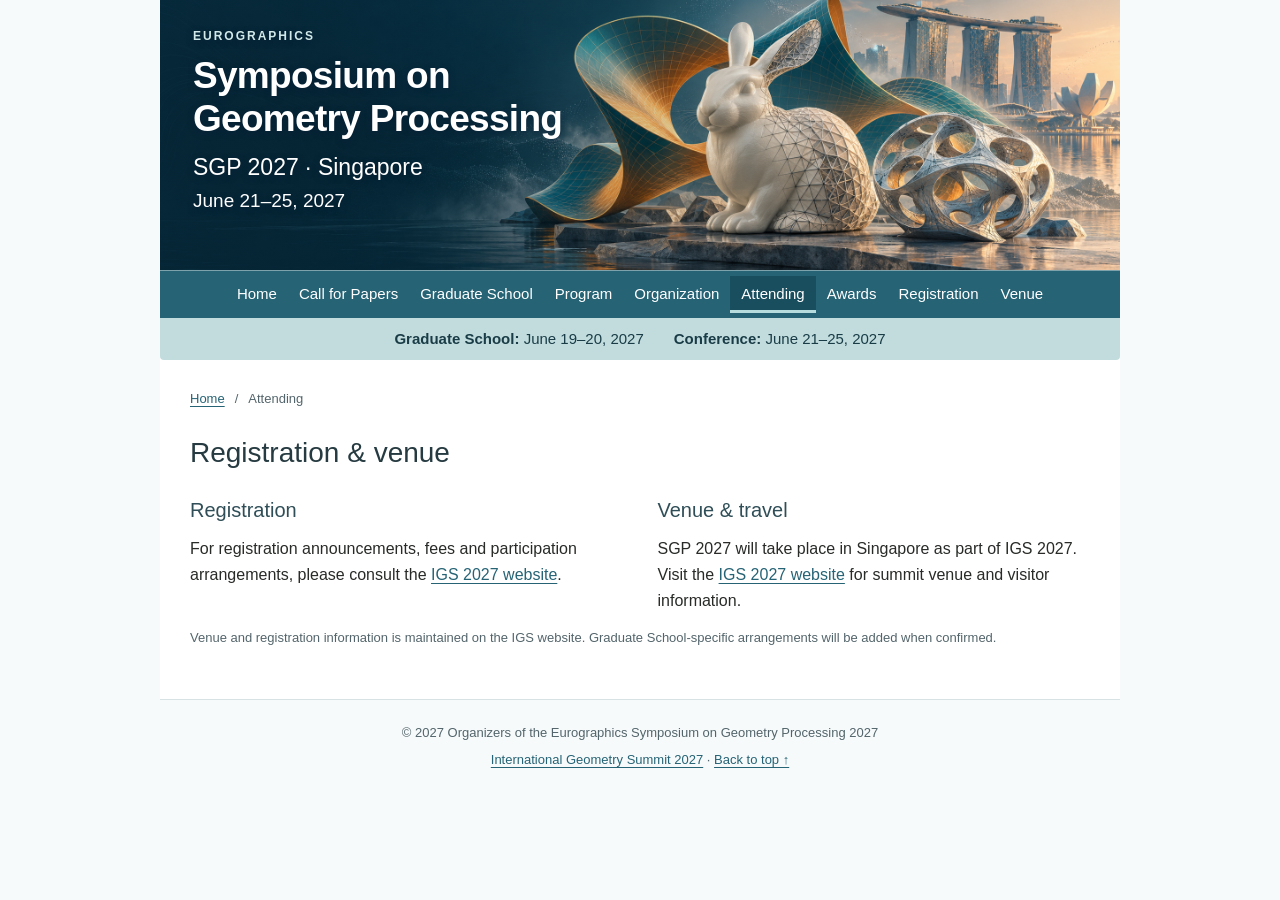
==== attending.html @ de8506dc "Split conference information into pages and add confirmed chair portraits" ====
<!doctype html><html lang="en"><head><meta charset="utf-8"><meta name="viewport" content="width=device-width, initial-scale=1"><meta name="color-scheme" content="light"><meta name="description" content="SGP 2027 in Singapore, June 21–25, 2027. Graduate School June 19–20. Attending."><title>Attending · SGP 2027</title><link rel="stylesheet" href="styles.css"></head><body><a class="skip" href="#main">Skip to content</a><div class="conference-shell page-width" id="home"><header><div class="hero">
      <img class="hero-image" src="sgp2027-geometry-singapore-v3.png" alt="Geometry processing artwork with a triangulated bunny, curved mesh surfaces and Singapore landmarks.">
      <div class="hero-shade"></div>
      <div class="hero-content">
        <p class="hero-kicker">EUROGRAPHICS</p>
        <h1>Symposium on<br>Geometry Processing</h1>
        <p class="hero-year">SGP 2027 · Singapore</p>
        <p class="hero-date"><time datetime="2027-06-21">June 21</time>–<time datetime="2027-06-25">25, 2027</time></p>
      </div>
    </div><nav class="primary-nav" aria-label="Main navigation"><a href="index.html">Home</a><a href="call-for-papers.html">Call for Papers</a><a href="graduate-school.html">Graduate School</a><a href="program.html">Program</a><a href="organization.html">Organization</a><a href="attending.html" aria-current="page">Attending</a><a href="awards.html">Awards</a><a href="https://igs2027singapore.github.io/">Registration</a><a href="https://igs2027singapore.github.io/">Venue</a></nav><div class="event-strip"><span><strong>Graduate School:</strong> <time datetime="2027-06-19">June 19</time>–<time datetime="2027-06-20">20, 2027</time></span><span><strong>Conference:</strong> June 21–25, 2027</span></div></header><div class="content-layout"><div class="breadcrumb" aria-label="Breadcrumb"><a href="index.html">Home</a><span aria-hidden="true">/</span><span>Attending</span></div><main id="main"><section id="attend">
          <div class="section-heading"><h2>Registration &amp; venue</h2></div>
          <div class="two-columns"><div><h3>Registration</h3><p>For registration announcements, fees and participation arrangements, please consult the <a href="https://igs2027singapore.github.io/">IGS 2027 website</a>.</p></div><div><h3>Venue &amp; travel</h3><p>SGP 2027 will take place in Singapore as part of IGS 2027. Visit the <a href="https://igs2027singapore.github.io/">IGS 2027 website</a> for summit venue and visitor information.</p></div></div>
          <p class="footnote">Venue and registration information is maintained on the IGS website. Graduate School-specific arrangements will be added when confirmed.</p>
        </section></main></div><footer><p>© 2027 Organizers of the Eurographics Symposium on Geometry Processing 2027</p><p><a href="https://igs2027singapore.github.io/">International Geometry Summit 2027</a> · <a href="#home">Back to top ↑</a></p></footer></div></body></html>
---- styles.css ----
:root{--background:#f6fafb;--paper:#fff;--ink:#282b27;--teal:#266375;--muted:#53656b;--line:#d7e2e5}
*{box-sizing:border-box}
html{scroll-behavior:smooth;scroll-padding-top:20px}
body{margin:0;background:var(--background);color:var(--ink);font:16px/1.6 "Segoe UI",Helvetica,sans-serif}
a{color:var(--teal);text-underline-offset:3px}
a:hover{color:#173e49}
a:focus-visible,summary:focus-visible{outline:3px solid #cf6b36;outline-offset:4px}
.skip{position:absolute;top:-100px;left:12px;background:white;padding:10px;z-index:10}.skip:focus{top:10px}
.page-width{width:min(960px,100%);margin-inline:auto}
.conference-shell{background:var(--paper)}
.hero{position:relative;isolation:isolate;aspect-ratio:3.55;min-height:270px;overflow:hidden;background:#143c48;color:#fff}
.hero-image{position:absolute;inset:0;z-index:-3;display:block;width:100%;height:100%;object-fit:cover;object-position:center}
.hero-shade{position:absolute;inset:0;z-index:-2;background:linear-gradient(90deg,#092e4099,#092e4026 50%,transparent 68%)}
.hero-content{padding:27px 33px;text-shadow:0 2px 6px #071e36aa}
.hero-kicker{font-size:12px;font-weight:600;letter-spacing:2px;margin:0 0 9px;color:#d1e9e9}
h1{font-size:37px;font-weight:550;line-height:1.16;letter-spacing:-.7px;margin:0 0 12px}
.hero-year{font-size:23px;line-height:1.3;margin:0 0 5px;font-weight:500}
.hero-date{font-size:19px;line-height:1.4;margin:0}
.primary-nav{display:flex;justify-content:center;flex-wrap:wrap;background:var(--teal);border-top:1px solid #ffffff66;padding:5px 8px;gap:0}
.primary-nav a{font-size:15px;text-decoration:none;color:#fff;padding:8px 11px;line-height:1.35}
.primary-nav a:hover,.primary-nav a:focus-visible{background:#194e5e;color:#fff}
.event-strip{display:flex;justify-content:center;flex-wrap:wrap;gap:3px 30px;text-align:center;background:#c2dcde;color:#193c46;padding:9px 12px;font-size:15px;border-radius:0 0 4px 4px}
.event-strip strong{font-weight:600}
.content-layout{padding:12px 30px 24px}
main{min-width:0}
main section{padding:26px 0;border-bottom:1px solid var(--line);scroll-margin-top:20px}
main section:last-child{border:0}
h2{font-size:28px;font-weight:500;line-height:1.25;color:#263b41;margin:0 0 19px}
h3{font-size:20px;font-weight:500;line-height:1.4;margin:18px 0 12px;color:#2f4e57}
p{margin:0 0 16px}p:last-child{margin-bottom:0}
.welcome h2{text-align:center;font-size:29px;margin-bottom:10px}
.venue-line{text-align:center;font-style:italic;color:var(--muted);font-size:15px;margin-bottom:26px}
.lead{font-size:17px}
.announcement{display:flex;gap:12px;align-items:flex-start;background:#e9f2f3;border-left:3px solid #76a9ad;padding:15px 18px;margin-top:24px}
.announcement-dot{background:var(--teal);width:6px;height:6px;border-radius:50%;flex-shrink:0;margin-top:9px}
.announcement strong{display:block;font-size:15px;font-weight:600;margin-bottom:5px}
.announcement p{font-size:14px;margin:0}
.section-heading{display:flex;align-items:baseline;justify-content:space-between;gap:15px;margin-bottom:16px}
.section-heading h2{margin:0}
.status{font-size:12px;color:var(--muted);white-space:nowrap;font-style:italic}
.two-columns,.committee{display:grid;grid-template-columns:1fr 1fr;gap:20px 35px}
.two-columns h3,.committee h3{margin-top:10px}
.confirmed-chairs{margin:12px 0 18px;padding-bottom:20px;border-bottom:1px solid var(--line)}
.chair-name{font-size:20px;font-weight:500;text-decoration:none}.chair-name span{font-size:13px;margin-left:6px}
.committee p{color:var(--muted);font-size:14px}
.info-row{display:flex;justify-content:space-between;gap:20px;border-bottom:1px solid var(--line);padding:9px 0;font-size:15px}
.info-row strong{font-weight:500;color:var(--muted)}
.footnote{font-size:13px;color:var(--muted);margin-top:15px}
.deadline-table{width:100%;border-collapse:collapse;font-size:15px;line-height:1.5;margin:10px 0 16px}
.deadline-table caption{text-align:left;font-size:14px;color:var(--muted);margin-bottom:10px}
.deadline-table th,.deadline-table td{text-align:left;vertical-align:top;border-bottom:1px solid var(--line);padding:12px 10px}
.deadline-table th{font-weight:500}.deadline-table thead{background:#eaf1f2}.deadline-table th:first-child{width:45%}
.deadline-table small{display:block;font-size:12px;font-weight:400;color:var(--muted)}
.cfp-details{border-bottom:1px solid var(--line);padding:15px 0;font-size:15px}
.cfp-details summary{cursor:pointer;color:var(--teal);font-weight:500}.cfp-details[open] summary{margin-bottom:16px}
.topic-list{columns:2;column-gap:32px}.topic-list,.criteria-list{padding-left:23px;margin:12px 0 0}
.topic-list li{break-inside:avoid;padding:4px 0}.criteria-list li{margin-bottom:10px}
.past-list{padding-left:23px;margin:0}.past-list li{padding:4px 0}
footer{text-align:center;padding:23px 20px 29px;border-top:1px solid var(--line);font-size:13px;color:var(--muted);background:var(--background)}
footer p{margin:0 0 6px}
.primary-nav a[aria-current="page"]{background:#194e5e;box-shadow:inset 0 -3px #b6dcdd}
.breadcrumb{display:flex;flex-wrap:wrap;gap:10px;align-items:center;font-size:13px;color:var(--muted);padding:17px 0 0}
.section-more{font-size:14px;white-space:nowrap}
.round-grid,.people-grid{display:grid;grid-template-columns:repeat(2,minmax(0,1fr));gap:18px;margin:18px 0}
.round-card{padding:20px;border:1px solid var(--line);border-top:3px solid #76a9ad;background:#f6fafb;border-radius:4px}
.round-card h3{margin:0 0 15px;font-size:19px}
.round-card dl{margin:0}.round-card dl>div{margin-top:13px}
.round-card dt{font-size:13px;color:var(--muted)}.round-card dd{margin:2px 0 0;font-size:17px;font-weight:500}
.round-card small{font-size:12px}
.action-link{display:inline-block;background:var(--teal);color:white;padding:9px 15px;border-radius:4px;text-decoration:none;font-size:14px;margin-top:4px}.action-link:hover{background:#194e5e;color:white}
.news-list{list-style:none;padding:0;margin:0}
.news-list li{display:grid;grid-template-columns:130px minmax(0,1fr);gap:20px;padding:18px 0;border-bottom:1px solid var(--line)}.news-list li:last-child{border-bottom:0;padding-bottom:0}
.news-list time{font-size:13px;color:var(--muted)}.news-list strong{font-weight:500}.news-list p{font-size:14px;color:var(--muted);margin:5px 0 0}
.person-card{display:grid;grid-template-columns:104px minmax(0,1fr);gap:18px;align-items:center;border:1px solid var(--line);border-radius:7px;background:white;padding:20px;box-shadow:0 1px 2px #193c460a}
.person-photo{width:104px;height:104px;border-radius:50%;overflow:hidden;background:#f5f8fa;border:1px solid #dde6e8}
.person-photo img{width:100%;height:100%;display:block;object-fit:cover}
.person-info{min-width:0}.person-info h3{font-size:21px;margin:0 0 7px}.person-info a{text-decoration:none}.person-info p{font-size:14px;line-height:1.45;color:var(--muted);margin:3px 0}.person-info .person-country{font-size:12px}
.chair-group-title{margin-top:27px}.pending-committee{margin-top:30px;padding-top:10px;border-top:1px solid var(--line)}
@media(max-width:700px){.person-card{grid-template-columns:82px minmax(0,1fr);padding:17px;gap:14px}.person-photo{width:82px;height:82px}.person-info h3{font-size:19px}.person-info p{font-size:13px}.people-grid{grid-template-columns:1fr}.round-card{padding:17px}.round-card h3{font-size:18px}}
@media(max-width:450px){.round-grid{grid-template-columns:1fr;gap:13px}.news-list li{grid-template-columns:1fr;gap:5px}.section-heading{flex-wrap:wrap}.section-more{font-size:13px}.person-card{grid-template-columns:76px minmax(0,1fr);padding:15px;gap:13px}.person-photo{width:76px;height:76px}}
@media(max-width:700px){.hero{min-height:250px;aspect-ratio:auto}.hero-content{padding:27px 24px}.hero-image{object-position:57% center}h1{font-size:32px}.hero-year{font-size:21px}.hero-date{font-size:17px}.primary-nav a{font-size:14px;padding:9px 10px}.content-layout{padding-inline:22px}.welcome h2{font-size:26px}.event-strip{font-size:14px;gap:4px 20px}.two-columns,.committee{gap:18px}.deadline-table{font-size:14px}}
@media(max-width:450px){body{font-size:15px}.hero{min-height:255px}.hero-content{padding:26px 20px}.hero-kicker{font-size:11px}h1{font-size:28px}.hero-year{font-size:20px}.hero-date{font-size:17px}.hero-shade{background:linear-gradient(90deg,#092e40c7,#092e4055 75%)}.hero-image{object-position:53% center}.primary-nav{padding:5px}.primary-nav a{font-size:13px;padding:9px}.event-strip{flex-direction:column;font-size:13px;gap:3px}.content-layout{padding:6px 18px 20px}main section{padding:24px 0}.welcome h2{font-size:25px}.venue-line{font-size:14px}.lead{font-size:16px}h2{font-size:25px}h3{font-size:19px}.section-heading{align-items:flex-start;gap:9px}.status{font-size:11px;white-space:normal;text-align:right;max-width:100px;margin-top:5px}.two-columns,.committee{grid-template-columns:1fr;gap:10px}.topic-list{columns:1}.deadline-table{font-size:12px}.deadline-table th,.deadline-table td{padding:10px 5px;overflow-wrap:anywhere}.deadline-table th:first-child{width:42%}.deadline-table small{font-size:11px}.info-row{font-size:14px}.announcement{padding:13px 14px}.announcement p{font-size:13px}}
@media(prefers-reduced-motion:reduce){html{scroll-behavior:auto}}
@media print{body{background:white}.page-width{width:100%}.hero{min-height:220px;print-color-adjust:exact;-webkit-print-color-adjust:exact}.hero-content{padding:20px}h1{font-size:30px}.hero-year{font-size:20px}.hero-date{font-size:17px}.primary-nav,.skip{display:none}.content-layout{padding:15px 0}.cfp-details{break-inside:avoid}.deadline-table{break-inside:avoid}footer{background:white}}
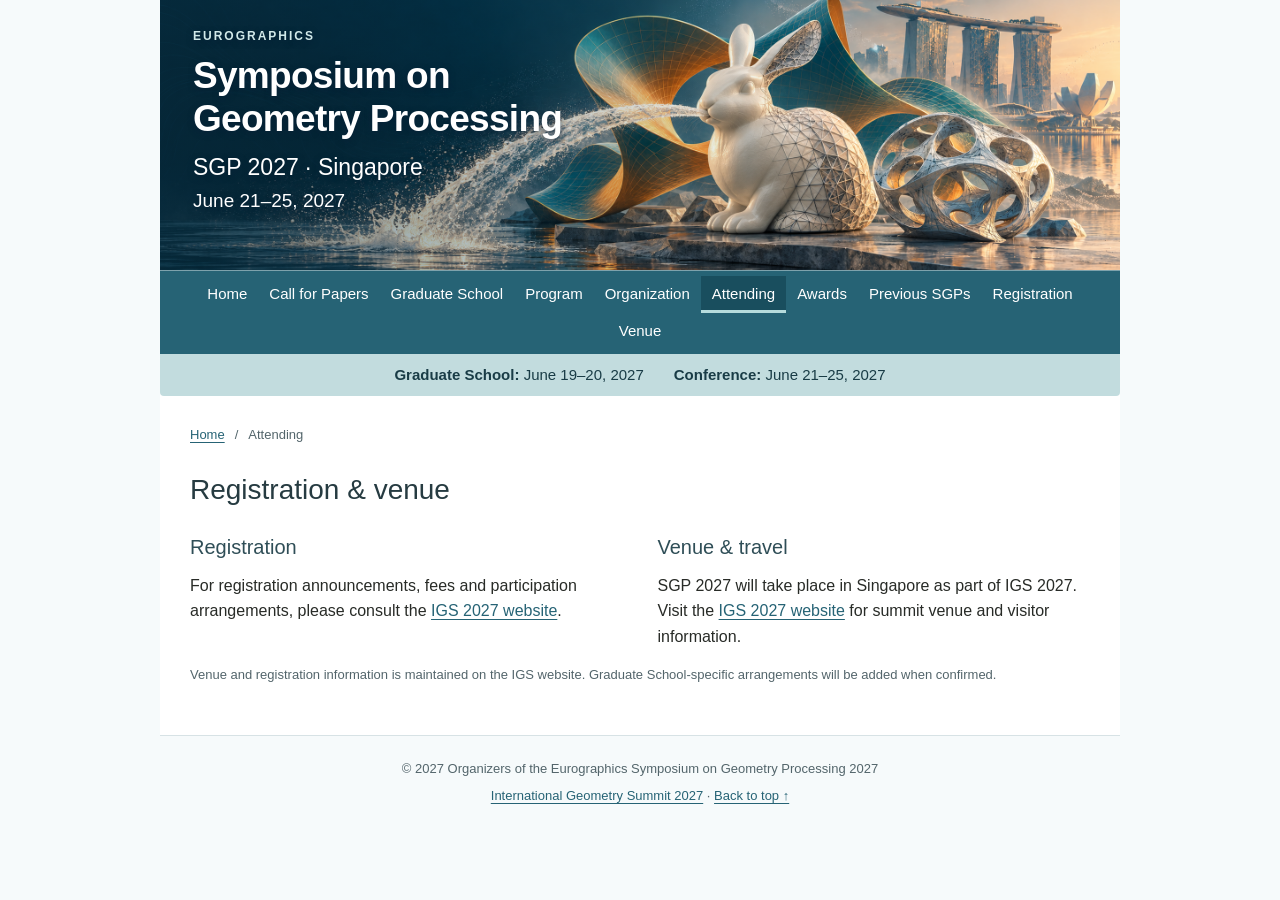
==== commit 2a732a91: "Publish bunny fountain banner and separate previous SGP editions page" ====
--- a/attending.html
+++ b/attending.html
@@ -1,5 +1,5 @@
 <!doctype html><html lang="en"><head><meta charset="utf-8"><meta name="viewport" content="width=device-width, initial-scale=1"><meta name="color-scheme" content="light"><meta name="description" content="SGP 2027 in Singapore, June 21–25, 2027. Graduate School June 19–20. Attending."><title>Attending · SGP 2027</title><link rel="stylesheet" href="styles.css"></head><body><a class="skip" href="#main">Skip to content</a><div class="conference-shell page-width" id="home"><header><div class="hero">
-      <img class="hero-image" src="sgp2027-geometry-singapore-v3.png" alt="Geometry processing artwork with a triangulated bunny, curved mesh surfaces and Singapore landmarks.">
+      <img class="hero-image" src="sgp2027-bunny-fountain-v4.png" alt="Geometry processing artwork with a triangulated bunny, curved mesh surfaces and Singapore landmarks.">
       <div class="hero-shade"></div>
       <div class="hero-content">
         <p class="hero-kicker">EUROGRAPHICS</p>
@@ -7,7 +7,7 @@
         <p class="hero-year">SGP 2027 · Singapore</p>
         <p class="hero-date"><time datetime="2027-06-21">June 21</time>–<time datetime="2027-06-25">25, 2027</time></p>
       </div>
-    </div><nav class="primary-nav" aria-label="Main navigation"><a href="index.html">Home</a><a href="call-for-papers.html">Call for Papers</a><a href="graduate-school.html">Graduate School</a><a href="program.html">Program</a><a href="organization.html">Organization</a><a href="attending.html" aria-current="page">Attending</a><a href="awards.html">Awards</a><a href="https://igs2027singapore.github.io/">Registration</a><a href="https://igs2027singapore.github.io/">Venue</a></nav><div class="event-strip"><span><strong>Graduate School:</strong> <time datetime="2027-06-19">June 19</time>–<time datetime="2027-06-20">20, 2027</time></span><span><strong>Conference:</strong> June 21–25, 2027</span></div></header><div class="content-layout"><div class="breadcrumb" aria-label="Breadcrumb"><a href="index.html">Home</a><span aria-hidden="true">/</span><span>Attending</span></div><main id="main"><section id="attend">
+    </div><nav class="primary-nav" aria-label="Main navigation"><a href="index.html">Home</a><a href="call-for-papers.html">Call for Papers</a><a href="graduate-school.html">Graduate School</a><a href="program.html">Program</a><a href="organization.html">Organization</a><a href="attending.html" aria-current="page">Attending</a><a href="awards.html">Awards</a><a href="past.html">Previous SGPs</a><a href="https://igs2027singapore.github.io/">Registration</a><a href="https://igs2027singapore.github.io/">Venue</a></nav><div class="event-strip"><span><strong>Graduate School:</strong> <time datetime="2027-06-19">June 19</time>–<time datetime="2027-06-20">20, 2027</time></span><span><strong>Conference:</strong> June 21–25, 2027</span></div></header><div class="content-layout"><div class="breadcrumb" aria-label="Breadcrumb"><a href="index.html">Home</a><span aria-hidden="true">/</span><span>Attending</span></div><main id="main"><section id="attend">
           <div class="section-heading"><h2>Registration &amp; venue</h2></div>
           <div class="two-columns"><div><h3>Registration</h3><p>For registration announcements, fees and participation arrangements, please consult the <a href="https://igs2027singapore.github.io/">IGS 2027 website</a>.</p></div><div><h3>Venue &amp; travel</h3><p>SGP 2027 will take place in Singapore as part of IGS 2027. Visit the <a href="https://igs2027singapore.github.io/">IGS 2027 website</a> for summit venue and visitor information.</p></div></div>
           <p class="footnote">Venue and registration information is maintained on the IGS website. Graduate School-specific arrangements will be added when confirmed.</p>
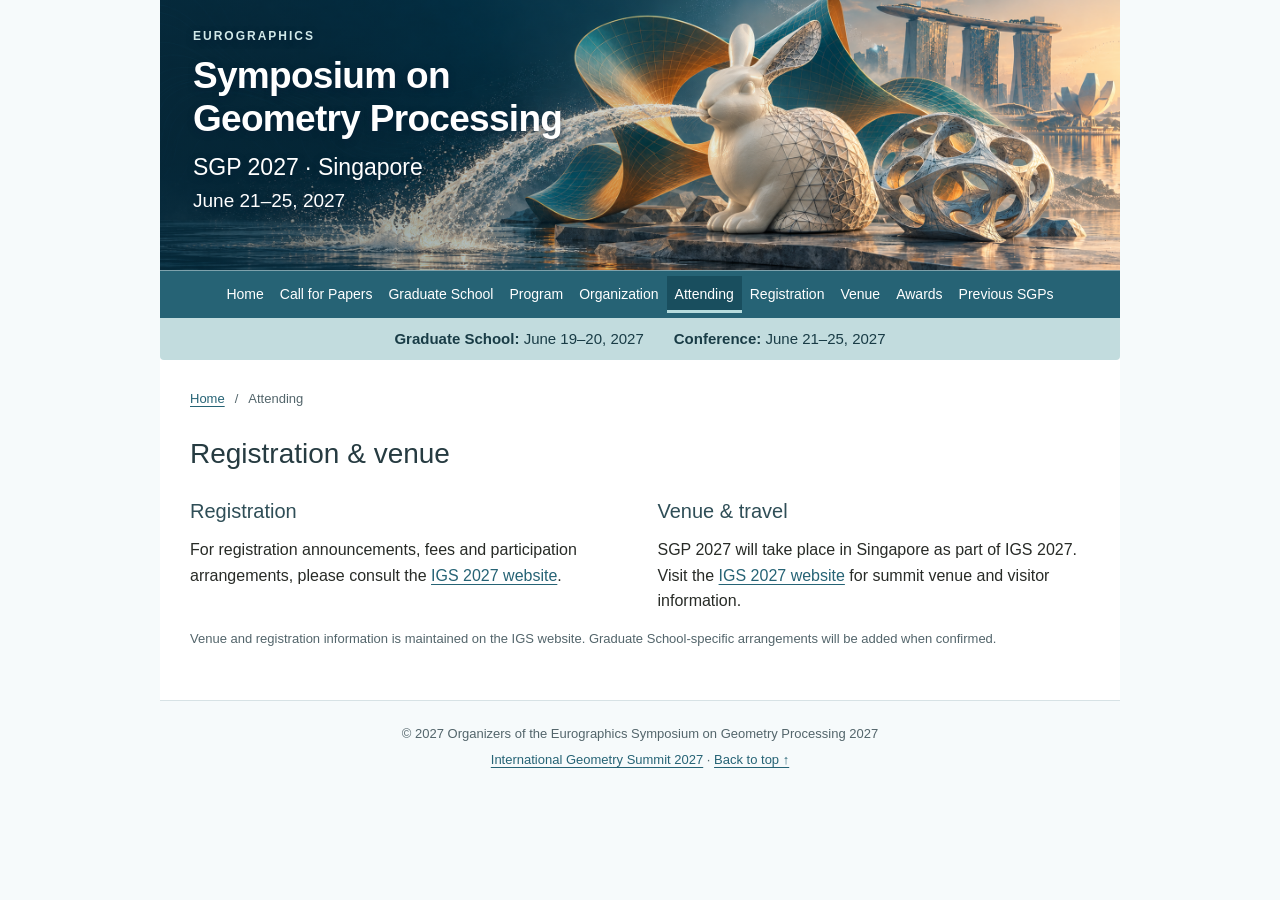
==== commit 4fbea1a7: "Keep navigation on one row and move registration and venue after attending" ====
--- a/attending.html
+++ b/attending.html
@@ -7,7 +7,7 @@
         <p class="hero-year">SGP 2027 · Singapore</p>
         <p class="hero-date"><time datetime="2027-06-21">June 21</time>–<time datetime="2027-06-25">25, 2027</time></p>
       </div>
-    </div><nav class="primary-nav" aria-label="Main navigation"><a href="index.html">Home</a><a href="call-for-papers.html">Call for Papers</a><a href="graduate-school.html">Graduate School</a><a href="program.html">Program</a><a href="organization.html">Organization</a><a href="attending.html" aria-current="page">Attending</a><a href="awards.html">Awards</a><a href="past.html">Previous SGPs</a><a href="https://igs2027singapore.github.io/">Registration</a><a href="https://igs2027singapore.github.io/">Venue</a></nav><div class="event-strip"><span><strong>Graduate School:</strong> <time datetime="2027-06-19">June 19</time>–<time datetime="2027-06-20">20, 2027</time></span><span><strong>Conference:</strong> June 21–25, 2027</span></div></header><div class="content-layout"><div class="breadcrumb" aria-label="Breadcrumb"><a href="index.html">Home</a><span aria-hidden="true">/</span><span>Attending</span></div><main id="main"><section id="attend">
+    </div><nav class="primary-nav" aria-label="Main navigation"><a href="index.html">Home</a><a href="call-for-papers.html">Call for Papers</a><a href="graduate-school.html">Graduate School</a><a href="program.html">Program</a><a href="organization.html">Organization</a><a href="attending.html" aria-current="page">Attending</a><a href="https://igs2027singapore.github.io/">Registration</a><a href="https://igs2027singapore.github.io/">Venue</a><a href="awards.html">Awards</a><a href="past.html">Previous SGPs</a></nav><div class="event-strip"><span><strong>Graduate School:</strong> <time datetime="2027-06-19">June 19</time>–<time datetime="2027-06-20">20, 2027</time></span><span><strong>Conference:</strong> June 21–25, 2027</span></div></header><div class="content-layout"><div class="breadcrumb" aria-label="Breadcrumb"><a href="index.html">Home</a><span aria-hidden="true">/</span><span>Attending</span></div><main id="main"><section id="attend">
           <div class="section-heading"><h2>Registration &amp; venue</h2></div>
           <div class="two-columns"><div><h3>Registration</h3><p>For registration announcements, fees and participation arrangements, please consult the <a href="https://igs2027singapore.github.io/">IGS 2027 website</a>.</p></div><div><h3>Venue &amp; travel</h3><p>SGP 2027 will take place in Singapore as part of IGS 2027. Visit the <a href="https://igs2027singapore.github.io/">IGS 2027 website</a> for summit venue and visitor information.</p></div></div>
           <p class="footnote">Venue and registration information is maintained on the IGS website. Graduate School-specific arrangements will be added when confirmed.</p>
--- a/styles.css
+++ b/styles.css
@@ -8,7 +8,7 @@
 .skip{position:absolute;top:-100px;left:12px;background:white;padding:10px;z-index:10}.skip:focus{top:10px}
 .page-width{width:min(960px,100%);margin-inline:auto}
 .conference-shell{background:var(--paper)}
-.hero{position:relative;isolation:isolate;aspect-ratio:3.55;min-height:270px;overflow:hidden;background:#143c48;color:#fff}
+.hero{position:relative;isolation:isolate;width:100%;aspect-ratio:3.55;min-height:270px;overflow:hidden;background:#143c48;color:#fff}
 .hero-image{position:absolute;inset:0;z-index:-3;display:block;width:100%;height:100%;object-fit:cover;object-position:center}
 .hero-shade{position:absolute;inset:0;z-index:-2;background:linear-gradient(90deg,#092e4099,#092e4026 50%,transparent 68%)}
 .hero-content{padding:27px 33px;text-shadow:0 2px 6px #071e36aa}
@@ -16,8 +16,9 @@
 h1{font-size:37px;font-weight:550;line-height:1.16;letter-spacing:-.7px;margin:0 0 12px}
 .hero-year{font-size:23px;line-height:1.3;margin:0 0 5px;font-weight:500}
 .hero-date{font-size:19px;line-height:1.4;margin:0}
-.primary-nav{display:flex;justify-content:center;flex-wrap:wrap;background:var(--teal);border-top:1px solid #ffffff66;padding:5px 8px;gap:0}
-.primary-nav a{font-size:15px;text-decoration:none;color:#fff;padding:8px 11px;line-height:1.35}
+.primary-nav{display:flex;justify-content:flex-start;flex-wrap:nowrap;overflow-x:auto;background:var(--teal);border-top:1px solid #ffffff66;padding:5px 8px;gap:0}
+.primary-nav a{flex:0 0 auto;white-space:nowrap;font-size:14px;text-decoration:none;color:#fff;padding:9px 8px;line-height:1.35}
+.primary-nav a:first-child{margin-left:auto}.primary-nav a:last-child{margin-right:auto}
 .primary-nav a:hover,.primary-nav a:focus-visible{background:#194e5e;color:#fff}
 .event-strip{display:flex;justify-content:center;flex-wrap:wrap;gap:3px 30px;text-align:center;background:#c2dcde;color:#193c46;padding:9px 12px;font-size:15px;border-radius:0 0 4px 4px}
 .event-strip strong{font-weight:600}
@@ -56,6 +57,7 @@
 .topic-list{columns:2;column-gap:32px}.topic-list,.criteria-list{padding-left:23px;margin:12px 0 0}
 .topic-list li{break-inside:avoid;padding:4px 0}.criteria-list li{margin-bottom:10px}
 .past-list{padding-left:23px;margin:0}.past-list li{padding:4px 0}
+.country-flag{display:inline-block;width:24px;height:18px;vertical-align:middle;font-size:0;line-height:0;overflow:hidden;background-size:contain;background-repeat:no-repeat;background-position:center}
 footer{text-align:center;padding:23px 20px 29px;border-top:1px solid var(--line);font-size:13px;color:var(--muted);background:var(--background)}
 footer p{margin:0 0 6px}
 .primary-nav a[aria-current="page"]{background:#194e5e;box-shadow:inset 0 -3px #b6dcdd}
